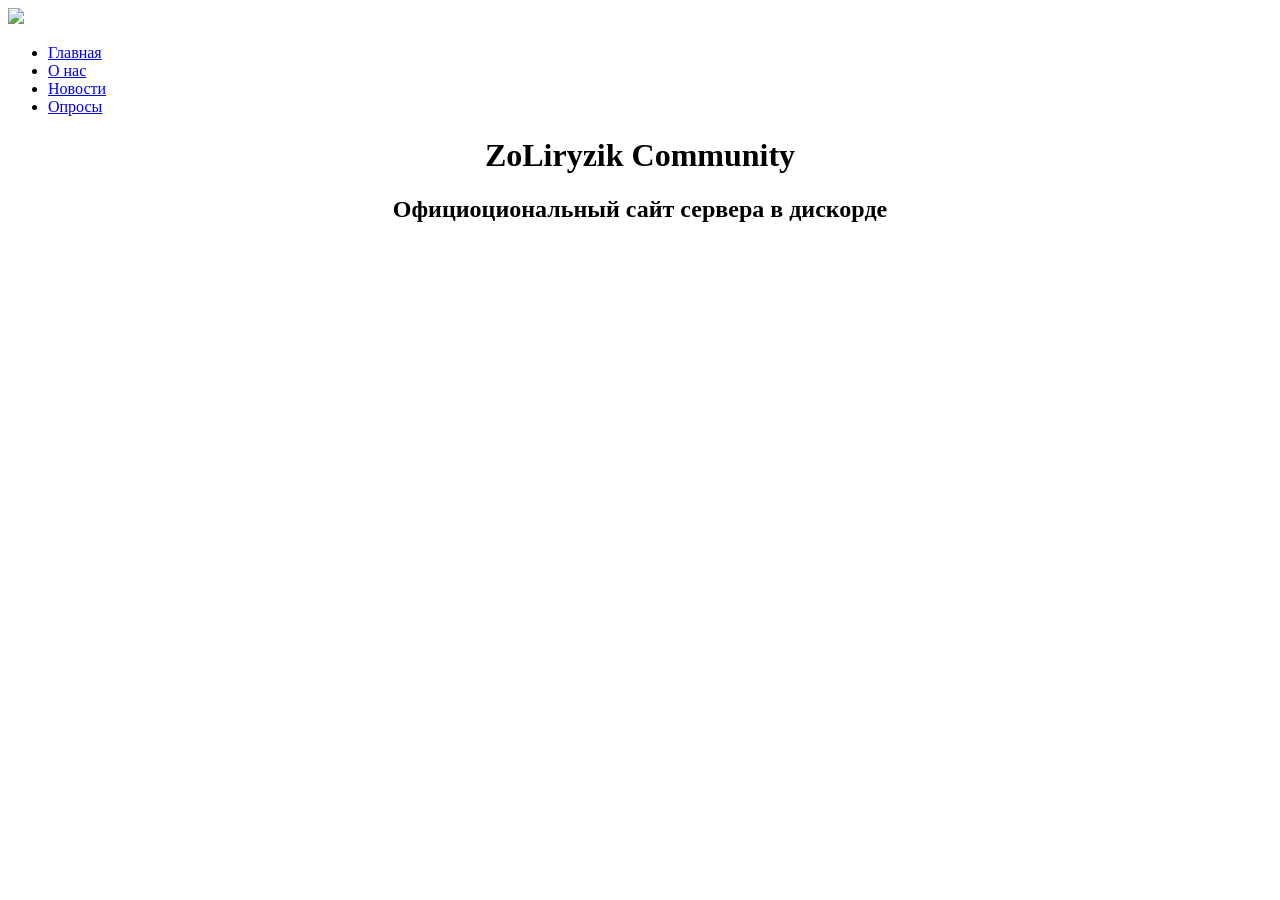
==== index.html @ 0d1d9374 "Update index.html" ====
<!DOCTYPE html>
<link rel = "shortcut icon" href = "https://zblockcraft.github.io/zblockcraft.png">
<meta property="og:title" content="ZoLiryzik Community  - Дискорд сервер лично для тебя!">
<meta http-equiv="X-UA-Compatible" content="IE=edge">

<meta name="description" content="ZoLiryzik Community - Дискорд сервер лично для тебя!">
<meta name="keywords" content="discord, server, дискорд, сервер, проект">
<link rel = "shortcut icon" href = "https://zblockcraft.github.io/zblockcraft.png">
<html>
  <head>
    <meta charset="utf-8">
    <meta name="viewport" content="width=device-width">
    <title>ZoLiryzik Community</title>
    <link href="https://zblockcraft.github.io/style.css" rel="stylesheet" type="text/css" />
  </head>
    <nav class="top-menu">
  <a class="navbar-logo" href=""><img src= "https://zblockcraft.github.io/zblockcraft.png"></a>
  <ul class="menu-main">
    <li><a href="https://zblockcraft.github.io">Главная</a></li>
    <li><a href="https://zblockcraft.github.io/aboutus/">О нас</a></li>
    <li><a href="https://zblockcraft.github.io/news/">Новости</a></li>
        <li><a href="/selection">Опросы</a></li>
  </ul>

</nav>
<h1><center>ZoLiryzik Community</center></h1>
<h2><center>Официоциональный сайт сервера в дискорде</center></h2>
</html>
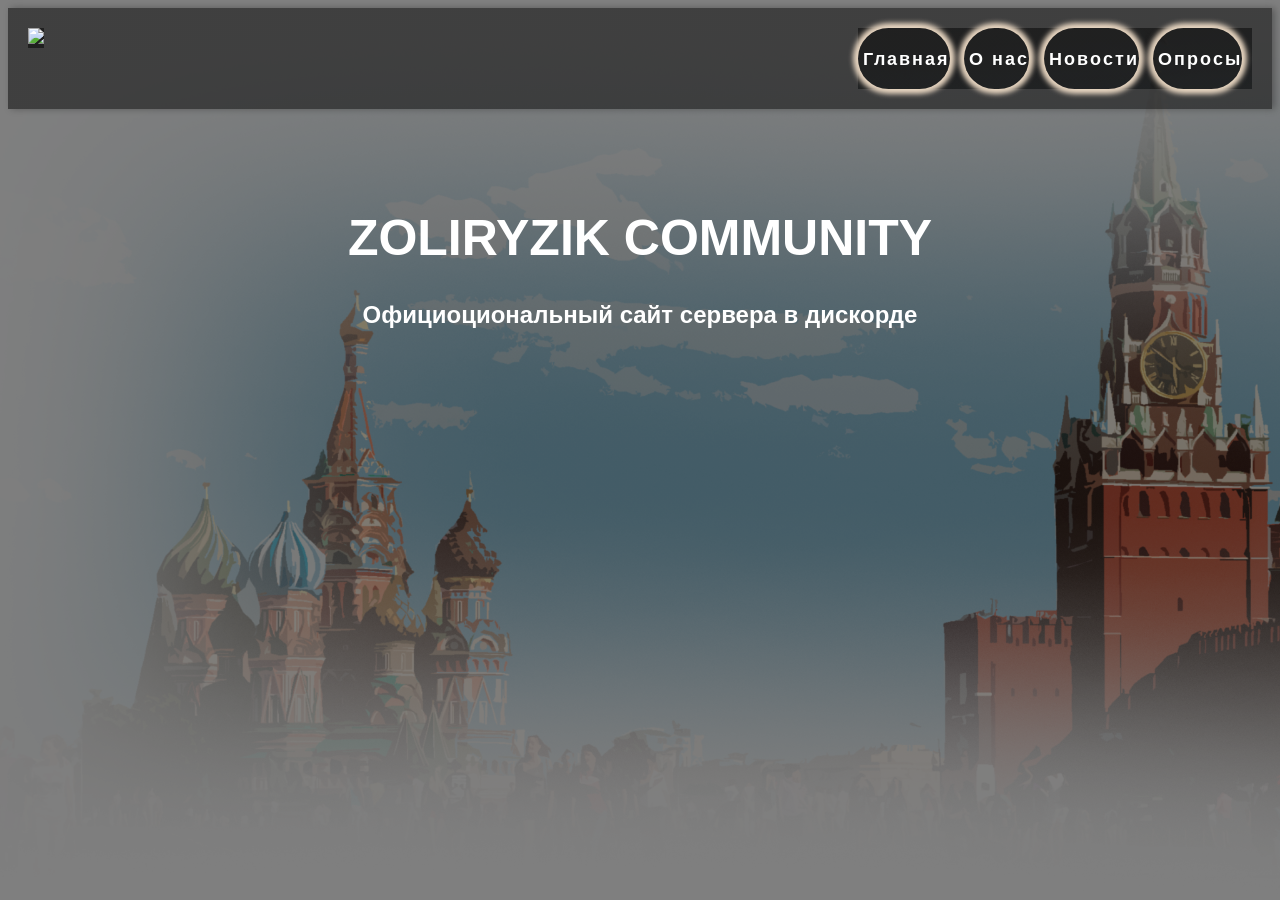
==== commit bb6d849f: "Update index.html" ====
--- a/index.html
+++ b/index.html
@@ -4,7 +4,7 @@
 <meta property="og:title" content="ZoLiryzik Community  - Дискорд сервер лично для тебя!">
 <meta http-equiv="X-UA-Compatible" content="IE=edge">
 
-<meta name="description" content="ZoLiryzik Community - Дискорд сервер лично для тебя!">
+<meta name="description" content="zblockcraft - Сервер майнкрафт!">
 <meta name="keywords" content="discord, server, дискорд, сервер, проект">
 <link rel = "shortcut icon" href = "https://zblockcraft.github.io/zblockcraft.png">
 <html>
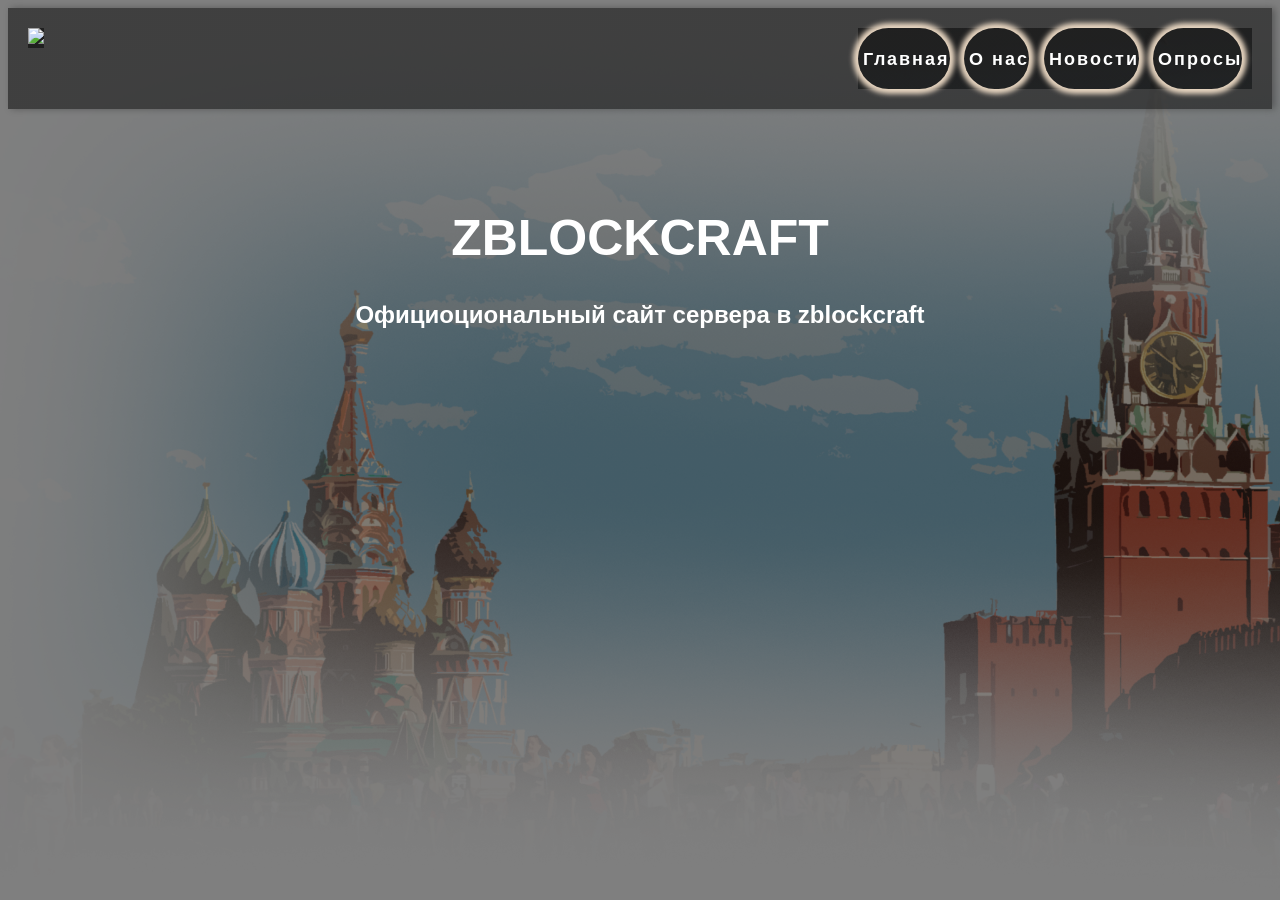
==== commit c3bdc84f: "Update index.html" ====
--- a/index.html
+++ b/index.html
@@ -1,17 +1,17 @@
 
 <!DOCTYPE html>
 <link rel = "shortcut icon" href = "https://zblockcraft.github.io/zblockcraft.png">
-<meta property="og:title" content="ZoLiryzik Community  - Дискорд сервер лично для тебя!">
+<meta property="og:title" content="zblockcraft  - Сервер майнкрафт!">
 <meta http-equiv="X-UA-Compatible" content="IE=edge">
 
 <meta name="description" content="zblockcraft - Сервер майнкрафт!">
-<meta name="keywords" content="discord, server, дискорд, сервер, проект">
+<meta name="keywords" content="discord, server, дискорд, сервер, minecraft, проект">
 <link rel = "shortcut icon" href = "https://zblockcraft.github.io/zblockcraft.png">
 <html>
   <head>
     <meta charset="utf-8">
     <meta name="viewport" content="width=device-width">
-    <title>ZoLiryzik Community</title>
+    <title>zblockcraft</title>
     <link href="https://zblockcraft.github.io/style.css" rel="stylesheet" type="text/css" />
   </head>
     <nav class="top-menu">
@@ -24,6 +24,6 @@
   </ul>
 
 </nav>
-<h1><center>ZoLiryzik Community</center></h1>
-<h2><center>Официоциональный сайт сервера в дискорде</center></h2>
+<h1><center>zblockcraft</center></h1>
+<h2><center>Официоциональный сайт сервера в zblockcraft</center></h2>
 </html>
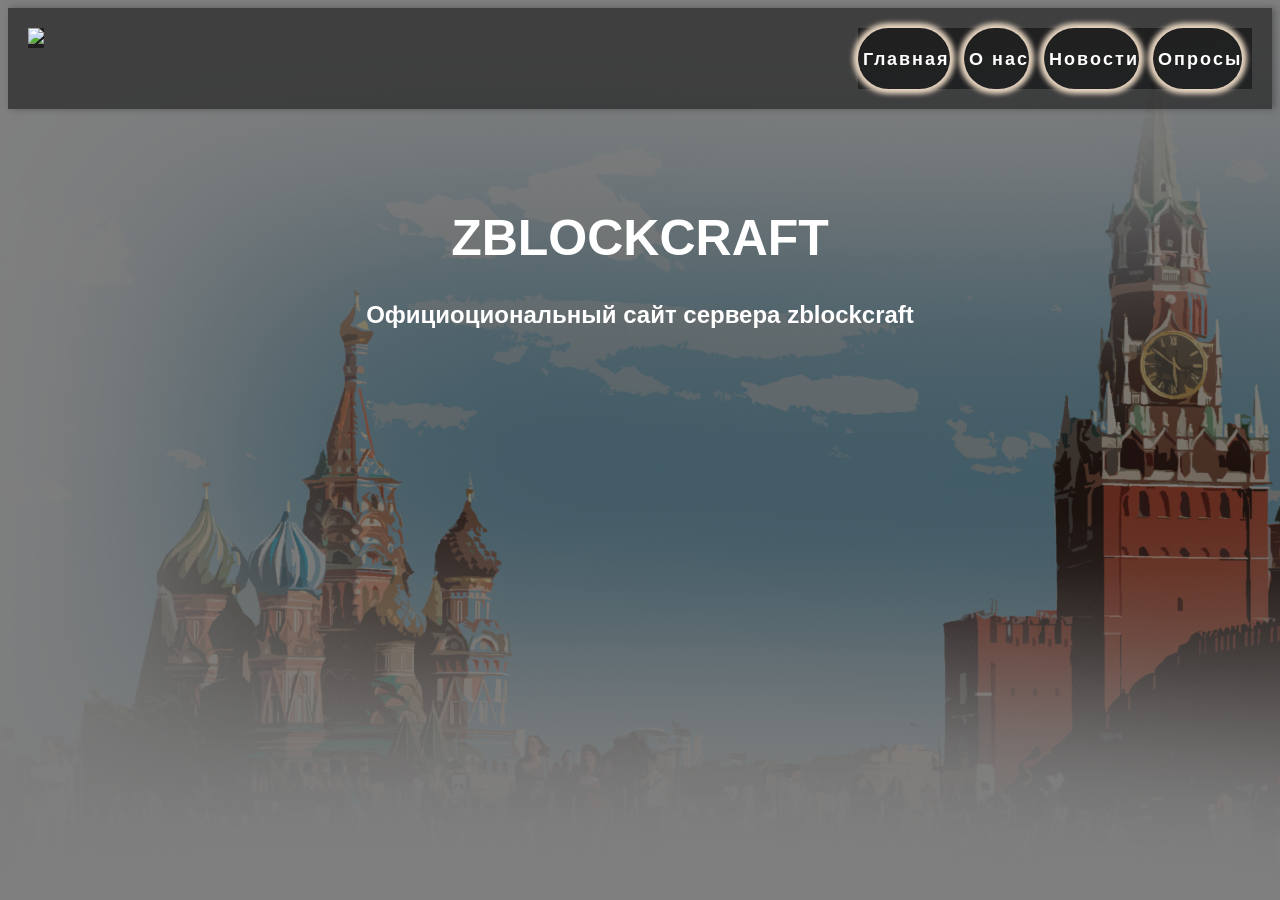
==== commit 66f3770d: "Update index.html" ====
--- a/index.html
+++ b/index.html
@@ -25,5 +25,5 @@
 
 </nav>
 <h1><center>zblockcraft</center></h1>
-<h2><center>Официоциональный сайт сервера в zblockcraft</center></h2>
+<h2><center>Официоциональный сайт сервера zblockcraft</center></h2>
 </html>
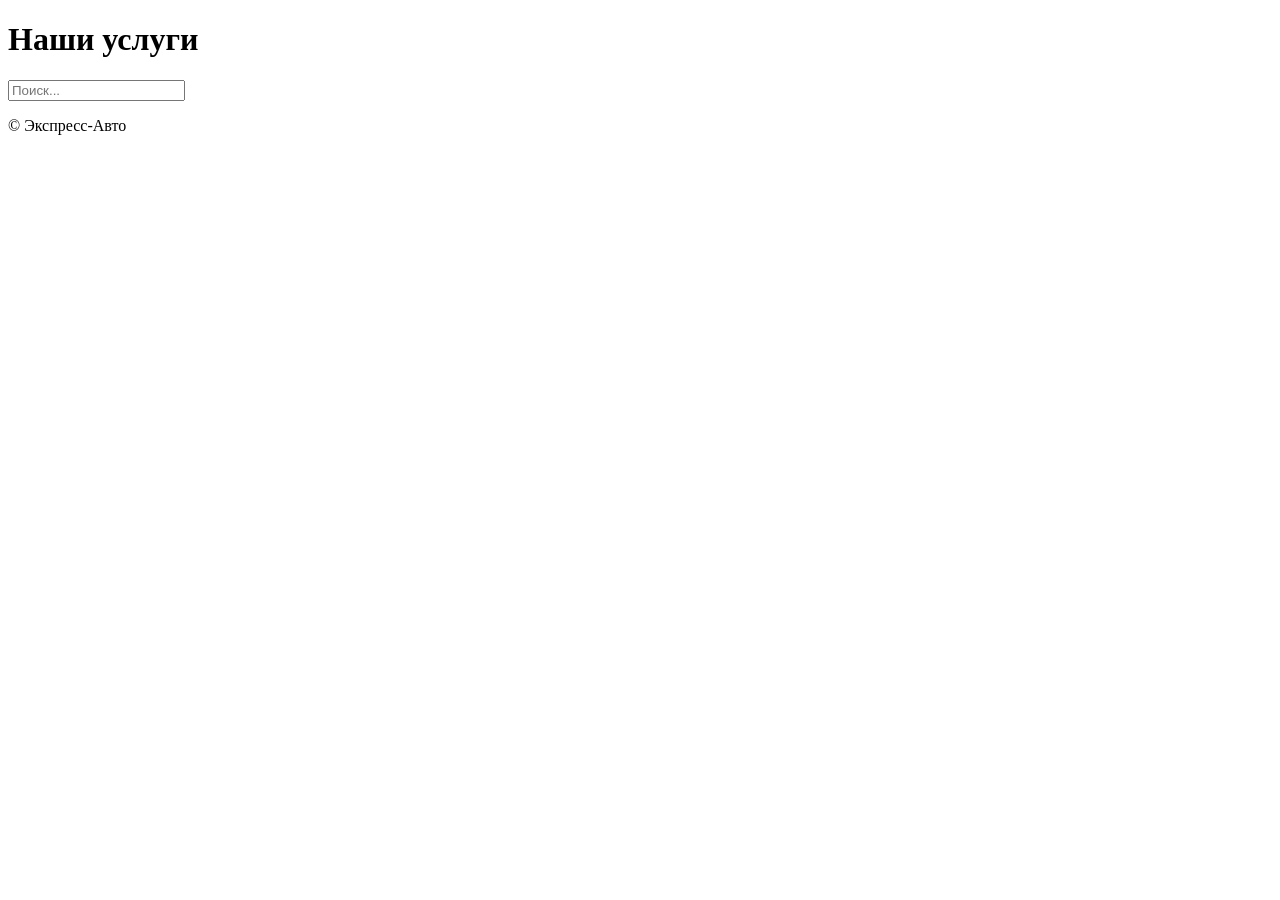
==== commit 6296705f: "Create index.html" ====
--- a/index.html
+++ b/index.html
@@ -1,29 +1,20 @@
-
-<!DOCTYPE html>
-<link rel = "shortcut icon" href = "https://zblockcraft.github.io/zblockcraft.png">
-<meta property="og:title" content="zblockcraft  - Сервер майнкрафт!">
-<meta http-equiv="X-UA-Compatible" content="IE=edge">
-
-<meta name="description" content="zblockcraft - Сервер майнкрафт!">
-<meta name="keywords" content="discord, server, дискорд, сервер, minecraft, проект">
-<link rel = "shortcut icon" href = "https://zblockcraft.github.io/zblockcraft.png">
-<html>
-  <head>
-    <meta charset="utf-8">
-    <meta name="viewport" content="width=device-width">
-    <title>zblockcraft</title>
-    <link href="https://zblockcraft.github.io/style.css" rel="stylesheet" type="text/css" />
-  </head>
-    <nav class="top-menu">
-  <a class="navbar-logo" href=""><img src= "https://zblockcraft.github.io/zblockcraft.png"></a>
-  <ul class="menu-main">
-    <li><a href="https://zblockcraft.github.io">Главная</a></li>
-    <li><a href="https://zblockcraft.github.io/aboutus/">О нас</a></li>
-    <li><a href="https://zblockcraft.github.io/news/">Новости</a></li>
-        <li><a href="/selection">Опросы</a></li>
-  </ul>
-
-</nav>
-<h1><center>zblockcraft</center></h1>
-<h2><center>Официоциональный сайт сервера zblockcraft</center></h2>
-</html>
+<!DOCTYPE html>
+<html lang="ru">
+<head>
+  <meta charset="UTF-8">
+  <title>Услуги</title>
+  <link rel="stylesheet" href="styles.css">
+</head>
+<body>
+  <h1>Наши услуги</h1>
+  <input type="text" id="searchInput" placeholder="Поиск...">
+  <div class="container" id="productContainer"></div>
+  <div id="modalsContainer"></div>
+
+  <footer>
+    <p>© <span id="current-year"></span> Экспресс-Авто</p>
+  </footer>
+
+  <script src="scripts.js"></script>
+</body>
+</html>
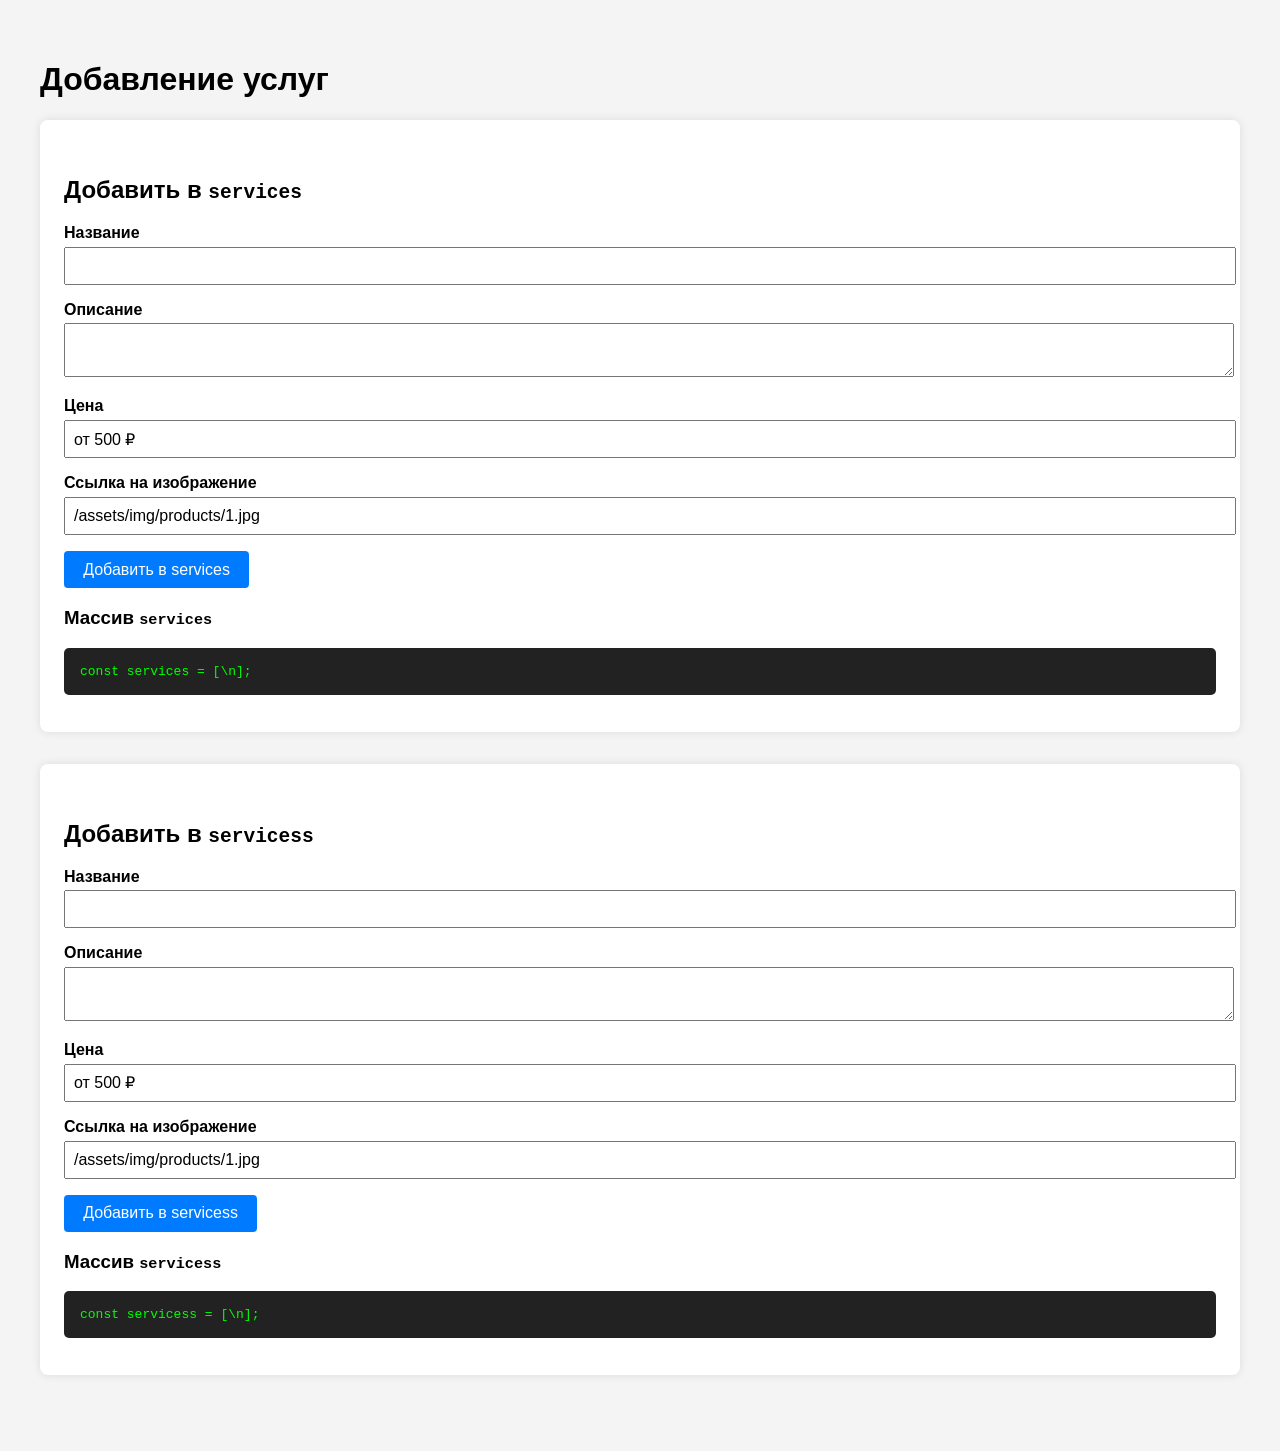
==== commit 976b5712: "Create index.html" ====
--- a/index.html
+++ b/index.html
@@ -2,19 +2,187 @@
 <html lang="ru">
 <head>
   <meta charset="UTF-8">
-  <title>Услуги</title>
-  <link rel="stylesheet" href="styles.css">
+  <title>Генератор services и servicess</title>
+  <style>
+    body {
+      font-family: Arial, sans-serif;
+      background: #f4f4f4;
+      padding: 2rem;
+    }
+    h2 {
+      margin-top: 2rem;
+    }
+    .form-section {
+      background: #fff;
+      border-radius: 8px;
+      padding: 1.5rem;
+      margin-bottom: 2rem;
+      box-shadow: 0 0 10px rgba(0,0,0,0.1);
+    }
+    .form-group {
+      margin-bottom: 1rem;
+    }
+    label {
+      font-weight: bold;
+      display: block;
+    }
+    input, textarea {
+      width: 100%;
+      padding: 0.5rem;
+      margin-top: 0.3rem;
+      font-size: 1rem;
+    }
+    button {
+      padding: 0.6rem 1.2rem;
+      background: #007bff;
+      color: white;
+      border: none;
+      font-size: 1rem;
+      cursor: pointer;
+      border-radius: 4px;
+    }
+    pre {
+      background: #222;
+      color: #0f0;
+      padding: 1rem;
+      white-space: pre-wrap;
+      border-radius: 5px;
+      overflow-x: auto;
+    }
+  </style>
 </head>
 <body>
-  <h1>Наши услуги</h1>
-  <input type="text" id="searchInput" placeholder="Поиск...">
-  <div class="container" id="productContainer"></div>
-  <div id="modalsContainer"></div>
 
-  <footer>
-    <p>© <span id="current-year"></span> Экспресс-Авто</p>
-  </footer>
+  <h1>Добавление услуг</h1>
 
-  <script src="scripts.js"></script>
+  <!-- Форма для services -->
+  <div class="form-section">
+    <h2>Добавить в <code>services</code></h2>
+    <div class="form-group">
+      <label for="s_title">Название</label>
+      <input type="text" id="s_title">
+    </div>
+    <div class="form-group">
+      <label for="s_description">Описание</label>
+      <textarea id="s_description" rows="2"></textarea>
+    </div>
+    <div class="form-group">
+      <label for="s_price">Цена</label>
+      <input type="text" id="s_price" value="от 500 ₽">
+    </div>
+    <div class="form-group">
+      <label for="s_image">Ссылка на изображение</label>
+      <input type="text" id="s_image" value="/assets/img/products/1.jpg">
+    </div>
+    <button onclick="addToServices()">Добавить в services</button>
+
+    <h3>Массив <code>services</code></h3>
+    <pre id="servicesOutput">const services = [\n];</pre>
+  </div>
+
+  <!-- Форма для servicess -->
+  <div class="form-section">
+    <h2>Добавить в <code>servicess</code></h2>
+    <div class="form-group">
+      <label for="ss_title">Название</label>
+      <input type="text" id="ss_title">
+    </div>
+    <div class="form-group">
+      <label for="ss_description">Описание</label>
+      <textarea id="ss_description" rows="2"></textarea>
+    </div>
+    <div class="form-group">
+      <label for="ss_price">Цена</label>
+      <input type="text" id="ss_price" value="от 500 ₽">
+    </div>
+    <div class="form-group">
+      <label for="ss_image">Ссылка на изображение</label>
+      <input type="text" id="ss_image" value="/assets/img/products/1.jpg">
+    </div>
+    <button onclick="addToServicess()">Добавить в servicess</button>
+
+    <h3>Массив <code>servicess</code></h3>
+    <pre id="servicessOutput">const servicess = [\n];</pre>
+  </div>
+
+  <script>
+    const services = [];
+    const servicess = [];
+
+    function escapeQuotes(str) {
+      return str.replace(/"/g, '\\"');
+    }
+
+    function formatObject(obj) {
+      return `    {
+        id: ${obj.id},
+        title: "${escapeQuotes(obj.title)}",
+        description: "${escapeQuotes(obj.description)}",
+        price: "${escapeQuotes(obj.price)}",
+        image: "${escapeQuotes(obj.image)}"
+    }`;
+    }
+
+    function updateOutputs() {
+      document.getElementById("servicesOutput").textContent =
+        "const services = [\n" + services.map(formatObject).join(",\n") + "\n];";
+
+      document.getElementById("servicessOutput").textContent =
+        "const servicess = [\n" + servicess.map(formatObject).join(",\n") + "\n];";
+    }
+
+    function addToServices() {
+      const obj = {
+        id: services.length + 1,
+        title: document.getElementById("s_title").value.trim(),
+        description: document.getElementById("s_description").value.trim(),
+        price: document.getElementById("s_price").value.trim(),
+        image: document.getElementById("s_image").value.trim()
+      };
+
+      if (!obj.title || !obj.description || !obj.price || !obj.image) {
+        alert("Пожалуйста, заполните все поля для services.");
+        return;
+      }
+
+      services.push(obj);
+      updateOutputs();
+      clearServiceForm();
+    }
+
+    function addToServicess() {
+      const obj = {
+        id: servicess.length + 1,
+        title: document.getElementById("ss_title").value.trim(),
+        description: document.getElementById("ss_description").value.trim(),
+        price: document.getElementById("ss_price").value.trim(),
+        image: document.getElementById("ss_image").value.trim()
+      };
+
+      if (!obj.title || !obj.description || !obj.price || !obj.image) {
+        alert("Пожалуйста, заполните все поля для servicess.");
+        return;
+      }
+
+      servicess.push(obj);
+      updateOutputs();
+      clearServicessForm();
+    }
+
+    function clearServiceForm() {
+      document.getElementById("s_title").value = "";
+      document.getElementById("s_description").value = "";
+      document.getElementById("s_price").value = "от 500 ₽";
+      document.getElementById("s_image").value = "/assets/img/products/1.jpg";
+    }
+
+    function clearServicessForm() {
+      document.getElementById("ss_title").value = "";
+      document.getElementById("ss_description").value = "";
+      document.getElementById("ss_price").value = "от 500 ₽";
+      document.getElementById("ss_image").value = "/assets/img/products/1.jpg";
+    }
+  </script>
+
 </body>
 </html>
